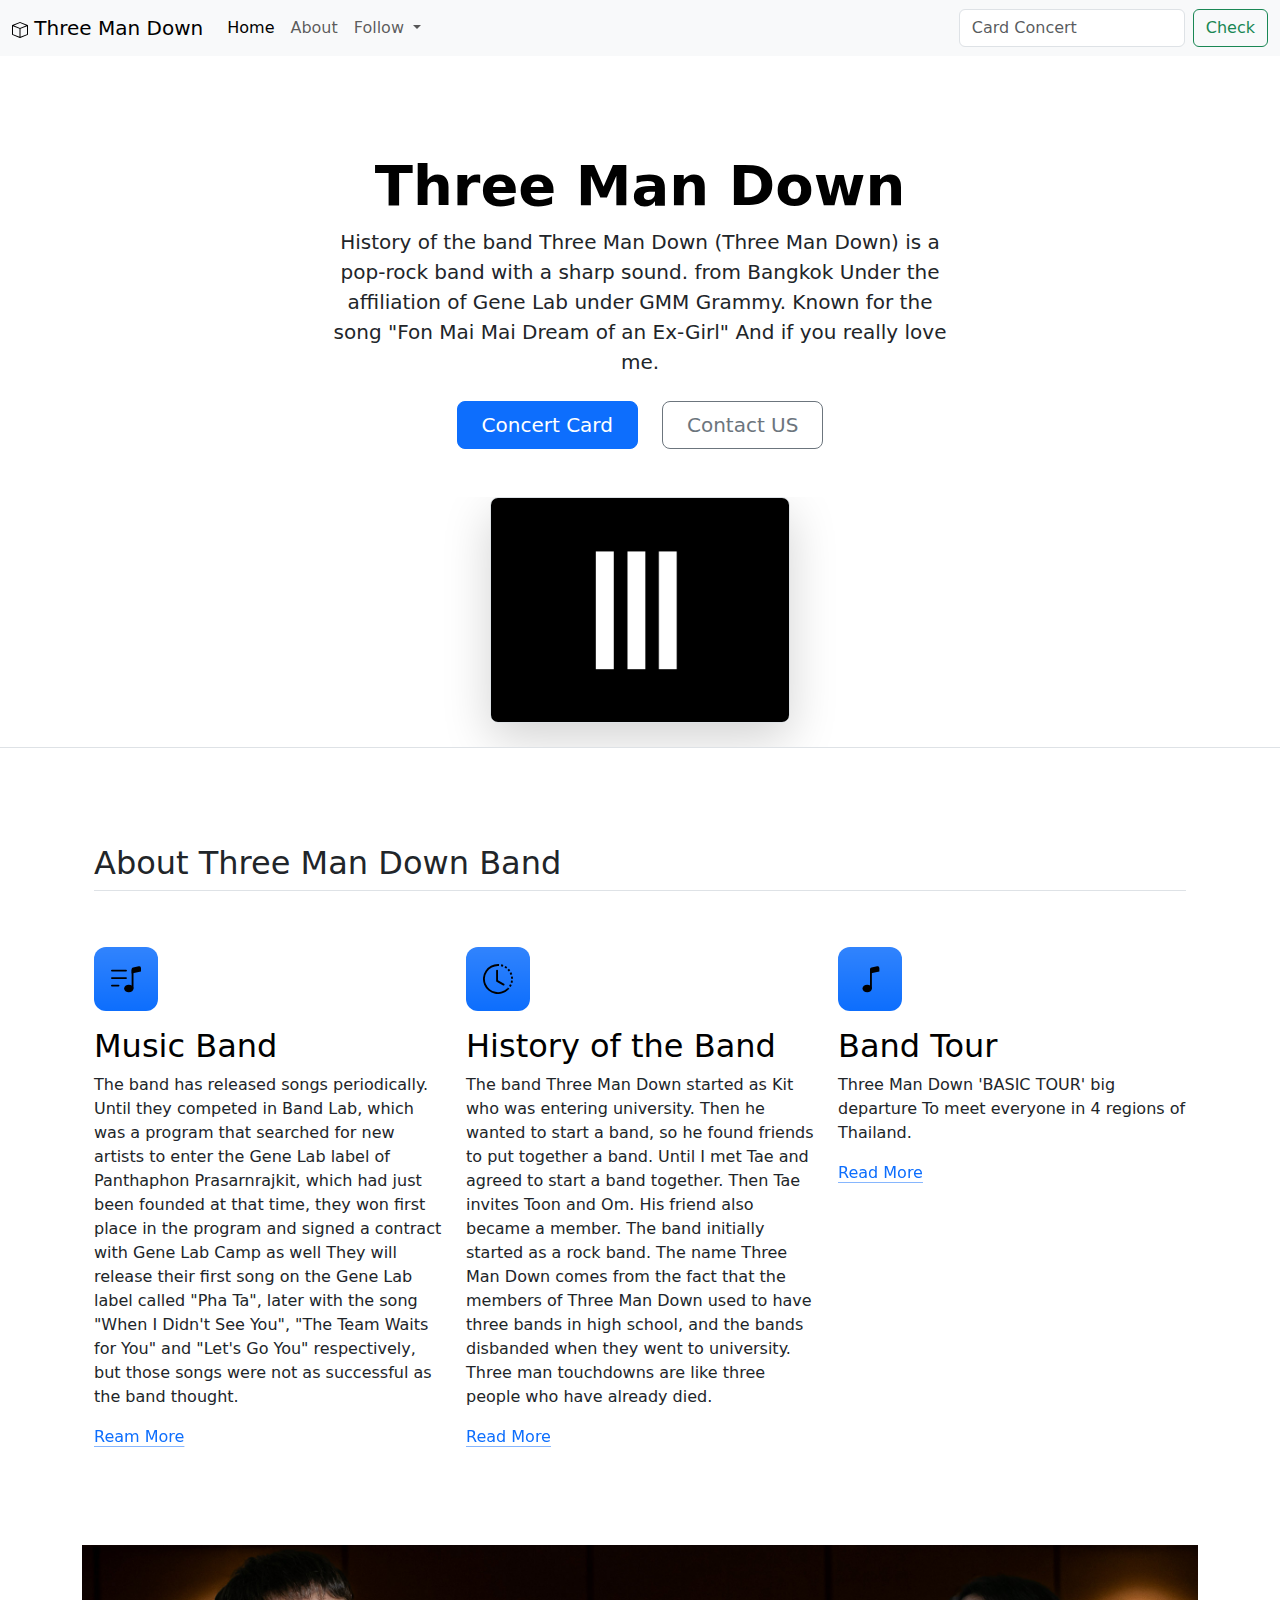
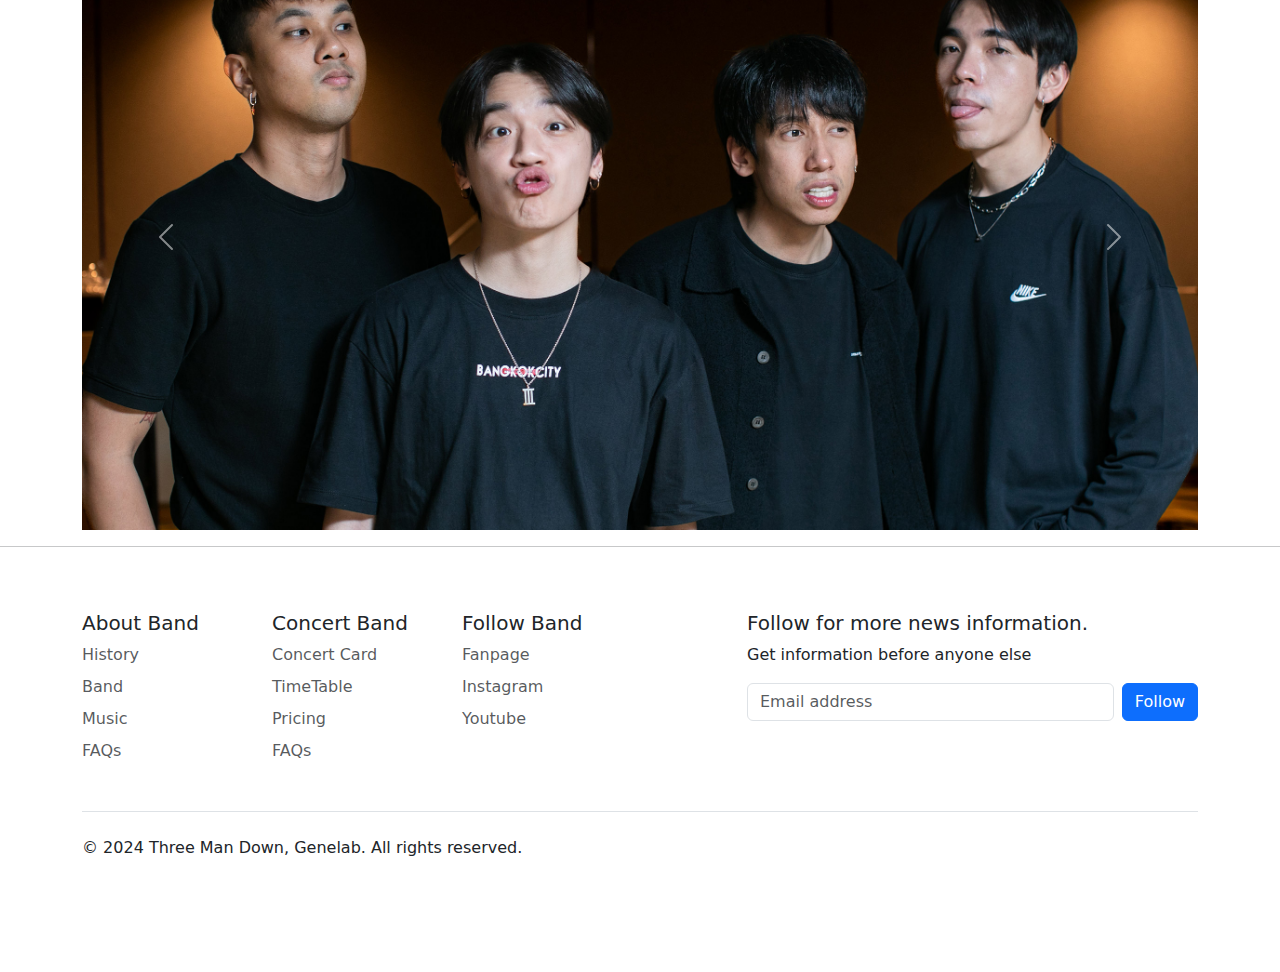
==== index.html @ ef4219ee "Add files via upload" ====
<!DOCTYPE html>
<html lang="en">
    <head>
        <meta charset="UTF-8">
        <meta name="viewport" content="width=device-width, initial-scale=1.0">
        <title>Boostrap</title>
        <link
            href="https://cdn.jsdelivr.net/npm/bootstrap@5.3.3/dist/css/bootstrap.min.css"
            rel="stylesheet"
            integrity="sha384-QWTKZyjpPEjISv5WaRU9OFeRpok6YctnYmDr5pNlyT2bRjXh0JMhjY6hW+ALEwIH"
            crossorigin="anonymous">
            <style>
                .feature-icon {
                width: 4rem;
                height: 4rem;
                border-radius: .75rem;
                }
            </style>
    </head>
    <body>
        <nav class="navbar navbar-expand-lg bg-body-tertiary">
            <div class="container-fluid">
                <a class="navbar-brand" href="#"> <svg
                        xmlns="http://www.w3.org/2000/svg" width="16"
                        height="16" fill="currentColor" class="bi bi-box"
                        viewBox="0 0 16 16">
                        <path
                            d="M8.186 1.113a.5.5 0 0 0-.372 0L1.846 3.5 8 5.961 14.154 3.5zM15 4.239l-6.5 2.6v7.922l6.5-2.6V4.24zM7.5 14.762V6.838L1 4.239v7.923zM7.443.184a1.5 1.5 0 0 1 1.114 0l7.129 2.852A.5.5 0 0 1 16 3.5v8.662a1 1 0 0 1-.629.928l-7.185 2.874a.5.5 0 0 1-.372 0L.63 13.09a1 1 0 0 1-.63-.928V3.5a.5.5 0 0 1 .314-.464z" />
                    </svg> Three Man Down</a>
                <button class="navbar-toggler" type="button"
                    data-bs-toggle="collapse"
                    data-bs-target="#navbarSupportedContent"
                    aria-controls="navbarSupportedContent" aria-expanded="false"
                    aria-label="Toggle navigation">
                    <span class="navbar-toggler-icon"></span>
                </button>
                <div class="collapse navbar-collapse"
                    id="navbarSupportedContent">
                    <ul class="navbar-nav me-auto mb-2 mb-lg-0">
                        <li class="nav-item">
                            <a class="nav-link active" aria-current="page"
                                href="#">Home</a>
                        </li>
                        <li class="nav-item">
                            <a class="nav-link" href="About">About</a>
                        </li>
                        <li class="nav-item dropdown">
                            <a class="nav-link dropdown-toggle" href="#"
                                role="button" data-bs-toggle="dropdown"
                                aria-expanded="false">
                                Follow
                            </a>
                            <ul class="dropdown-menu">
                                <li><a class="dropdown-item"href="https://www.facebook.com/threemandownofficial">Fanpage</a></li>
                                <li><a class="dropdown-item" href="https://www.instagram.com/threemandown/">Instagram</a></li>
                                <li><a class="dropdown-item" href="https://www.youtube.com/@threemandownbandofficial">Youtube</a></li>
                                <li><hr class="dropdown-divider"></li>
                                <li><a class="dropdown-item" href="https://www.youtube.com/@GeneLab">Other</a></li>
                            </ul>
                        </li>
                    </ul>
                    <form class="d-flex" role="search">
                        <input class="form-control me-2" type="search"
                            placeholder="Card Concert" aria-label="Search">
                        <button class="btn btn-outline-success"
                            type="submit">Check</button>
                    </form>
                </div>
            </div>
        </nav>

        <div class="px-4 pt-5 my-5 text-center border-bottom">
            <h1 class="display-4 fw-bold text-body-emphasis">Three Man Down</h1>
            <div class="col-lg-6 mx-auto">
                <p class="lead mb-4">History of the band Three Man Down (Three
                    Man Down) is a pop-rock band with a sharp sound. from
                    Bangkok Under the affiliation of Gene Lab under GMM Grammy.
                    Known for the song "Fon Mai Mai Dream of an Ex-Girl" And if
                    you really love me.</p>
                <div
                    class="d-grid gap-2 d-sm-flex justify-content-sm-center mb-5">
                    <button type="button" class="btn btn-primary btn-lg px-4 me-sm-3" onclick="window.location.href='./time/timetable.html'">
                        Concert Card
                    </button>
                    <button type="button"
                        class="btn btn-outline-secondary btn-lg px-4">Contact
                        US</button>
                </div>
            </div>
            <div class="overflow-hidden" style="max-height: 30vh;">
                <div class="container px-5">
                    <img src="./img/logo.png"
                        class="img-fluid border rounded-3 shadow-lg mb-4"
                        alt="Example image" width="300" height="500"
                        loading="lazy">
                </div>
            </div>
        </div>

        <!-- Feature -->
        <div class="container px-4 py-5" id="featured-3">
            <h2 class="pb-2 border-bottom">About Three Man Down Band</h2>
            <div class="row g-4 py-5 row-cols-1 row-cols-lg-3">
                <div class="feature col">
                    <div
                        class="feature-icon d-inline-flex align-items-center justify-content-center text-bg-primary bg-gradient fs-2 mb-3">
                        <img src="img/music-note-list.svg" alt="" height="30">
                    </div>
                    <h3 class="fs-2 text-body-emphasis">Music Band</h3>
                    <p>The band has released songs periodically. Until they
                        competed in Band Lab, which was a program that searched
                        for new artists to enter the Gene Lab label of
                        Panthaphon Prasarnrajkit, which had just been founded at
                        that time, they won first place in the program and
                        signed a contract with Gene Lab Camp as well They will
                        release their first song on the Gene Lab label called
                        "Pha Ta", later with the song "When I Didn't See You",
                        "The Team Waits for You" and "Let's Go You"
                        respectively, but those songs were not as successful as
                        the band thought.</p>
                    <a href="./music.html" class="icon-link">
                        Ream More
                        <svg class="bi"><use
                                xlink:href="#chevron-right"></use></svg>
                    </a>
                </div>
                <div class="feature col">
                    <div
                        class="feature-icon d-inline-flex align-items-center justify-content-center text-bg-primary bg-gradient fs-2 mb-3">
                        <img src="./img/clock-history.svg" alt="" height="30">
                    </div>
                    <h3 class="fs-2 text-body-emphasis">History of the Band</h3>
                    <p>The band Three Man Down started as Kit who was entering
                        university. Then he wanted to start a band, so he found
                        friends to put together a band. Until I met Tae and
                        agreed to start a band together. Then Tae invites Toon
                        and Om. His friend also became a member. The band
                        initially started as a rock band. The name Three Man
                        Down comes from the fact that the members of Three Man
                        Down used to have three bands in high school, and the
                        bands disbanded when they went to university. Three man
                        touchdowns are like three people who have already
                        died.</p>
                    <a href="#" class="icon-link">
                        Read More
                        <svg class="bi"><use
                                xlink:href="#chevron-right"></use></svg>
                    </a>
                </div>
                <div class="feature col">
                    <div
                        class="feature-icon d-inline-flex align-items-center justify-content-center text-bg-primary bg-gradient fs-2 mb-3">
                        <img src="img/music-note.svg" alt="" height="30">
                    </div>
                    <h3 class="fs-2 text-body-emphasis">Band Tour</h3>
                    <p>Three Man Down 'BASIC TOUR' big departure To meet
                        everyone in 4 regions of Thailand.</p>
                    <a href="./time/timetable.html" class="icon-link">
                        Read More
                        <svg class="bi"><use
                                xlink:href="#chevron-right"></use></svg>
                    </a>
                </div>
            </div>
        </div>

        <!-- Carousel -->
         <div class="container">
        <div id="carouselExample" class="carousel slide">
            <div class="carousel-inner">
              <div class="carousel-item active">
                <img src="./img/1.jpg" class="d-block w-100" alt="photo1">
              </div>
              <div class="carousel-item">
                <img src="./img/5.jpg" height="680" class="d-block w-100" alt="photo2">
              </div>
              <div class="carousel-item">
                <img src="./img/3.jpg" class="d-block w-100" alt="photo3">
              </div>
            </div>
            <button class="carousel-control-prev" type="button" data-bs-target="#carouselExample" data-bs-slide="prev">
              <span class="carousel-control-prev-icon" aria-hidden="true"></span>
              <span class="visually-hidden">Previous</span>
            </button>
            <button class="carousel-control-next" type="button" data-bs-target="#carouselExample" data-bs-slide="next">
              <span class="carousel-control-next-icon" aria-hidden="true"></span>
              <span class="visually-hidden">Next</span>
            </button>
          </div>
        </div>

        <!-- footers -->
         <hr>
        <div class="container">
            <footer class="py-5">
              <div class="row">
                <div class="col-6 col-md-2 mb-3">
                  <h5>About Band</h5>
                  <ul class="nav flex-column">
                    <li class="nav-item mb-2"><a href="#" class="nav-link p-0 text-body-secondary">History</a></li>
                    <li class="nav-item mb-2"><a href="#" class="nav-link p-0 text-body-secondary">Band</a></li>
                    <li class="nav-item mb-2"><a href="#" class="nav-link p-0 text-body-secondary">Music</a></li>
                    <li class="nav-item mb-2"><a href="#" class="nav-link p-0 text-body-secondary">FAQs</a></li>
                  </ul>
                </div>
          
                <div class="col-6 col-md-2 mb-3">
                  <h5>Concert Band</h5>
                  <ul class="nav flex-column">
                    <li class="nav-item mb-2"><a href="#" class="nav-link p-0 text-body-secondary">Concert Card</a></li>
                    <li class="nav-item mb-2"><a href="#" class="nav-link p-0 text-body-secondary">TimeTable</a></li>
                    <li class="nav-item mb-2"><a href="#" class="nav-link p-0 text-body-secondary">Pricing</a></li>
                    <li class="nav-item mb-2"><a href="#" class="nav-link p-0 text-body-secondary">FAQs</a></li>
                  </ul>
                </div>
          
                <div class="col-6 col-md-2 mb-3">
                  <h5>Follow Band</h5>
                  <ul class="nav flex-column">
                    <li class="nav-item mb-2"><a href="https://www.facebook.com/threemandownofficial" class="nav-link p-0 text-body-secondary">Fanpage</a></li>
                    <li class="nav-item mb-2"><a href="https://www.instagram.com/threemandown/" class="nav-link p-0 text-body-secondary">Instagram</a></li>
                    <li class="nav-item mb-2"><a href="https://www.youtube.com/@threemandownbandofficial" class="nav-link p-0 text-body-secondary">Youtube</a></li>
                  </ul>
                </div>
          
                <div class="col-md-5 offset-md-1 mb-3">
                  <form>
                    <h5>Follow for more news information.</h5>
                    <p>Get information before anyone else</p>
                    <div class="d-flex flex-column flex-sm-row w-100 gap-2">
                      <label for="newsletter1" class="visually-hidden">Email address</label>
                      <input id="newsletter1" type="text" class="form-control" placeholder="Email address">
                      <button class="btn btn-primary" type="button">Follow</button>
                    </div>
                  </form>
                </div>
              </div>
          
              <div class="d-flex flex-column flex-sm-row justify-content-between py-4 my-4 border-top">
                <p>© 2024 Three Man Down, Genelab. All rights reserved.</p>
                <ul class="list-unstyled d-flex">
                  <li class="ms-3"><a class="link-body-emphasis" href="#"><svg class="bi" width="24" height="24"><use xlink:href="#twitter"></use></svg></a></li>
                  <li class="ms-3"><a class="link-body-emphasis" href="#"><svg class="bi" width="24" height="24"><use xlink:href="#instagram"></use></svg></a></li>
                  <li class="ms-3"><a class="link-body-emphasis" href="#"><svg class="bi" width="24" height="24"><use xlink:href="#facebook"></use></svg></a></li>
                </ul>
              </div>
            </footer>
          </div>


        <script
            src="https://cdn.jsdelivr.net/npm/bootstrap@5.3.3/dist/js/bootstrap.bundle.min.js"
            integrity="sha384-YvpcrYf0tY3lHB60NNkmXc5s9fDVZLESaAA55NDzOxhy9GkcIdslK1eN7N6jIeHz"
            crossorigin="anonymous"></script>

    </body>
</html>
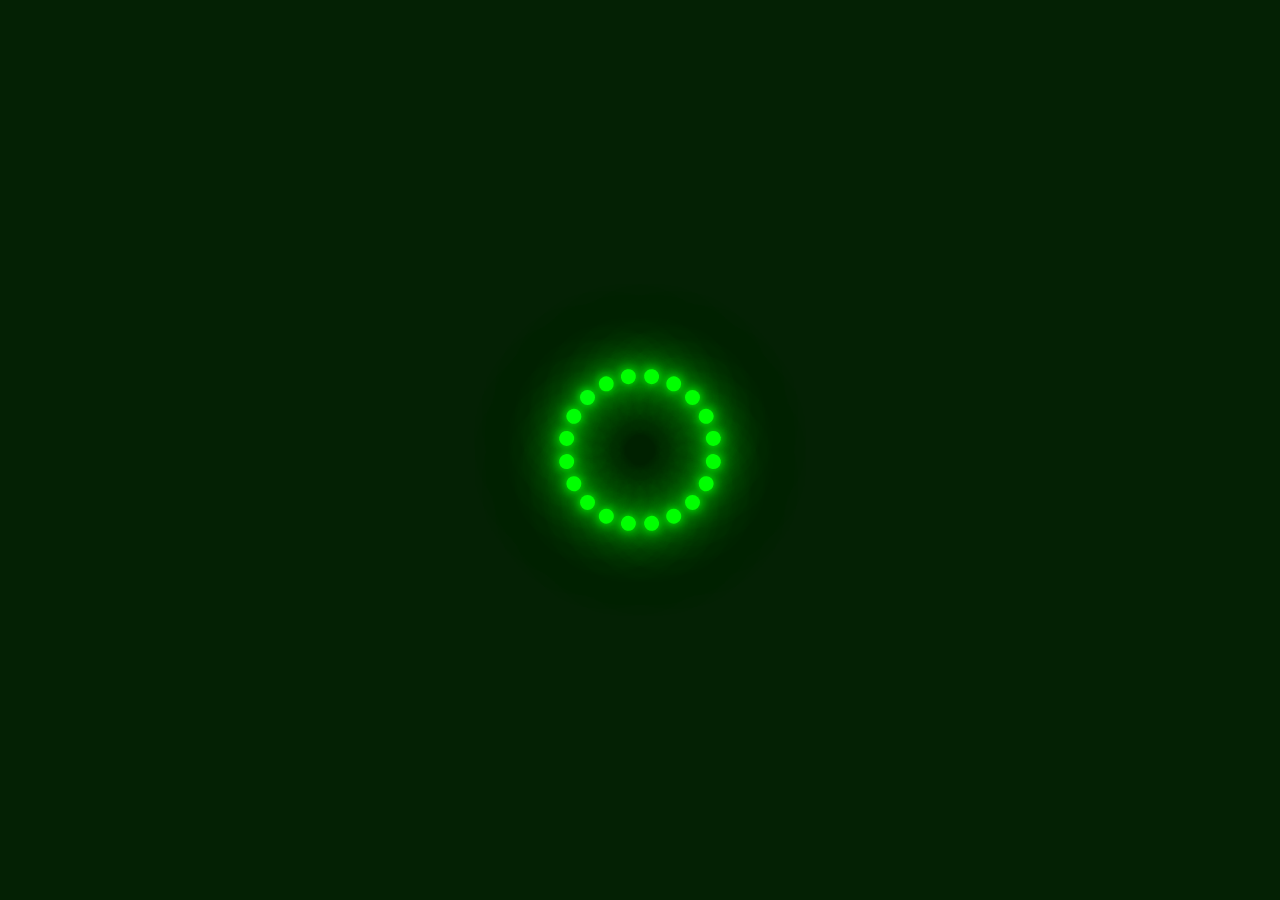
==== commit cce421d0: "tmd" ====
--- a/index.html
+++ b/index.html
@@ -1,257 +1,43 @@
-<!DOCTYPE html>
-<html lang="en">
-    <head>
-        <meta charset="UTF-8">
-        <meta name="viewport" content="width=device-width, initial-scale=1.0">
-        <title>Boostrap</title>
-        <link
-            href="https://cdn.jsdelivr.net/npm/bootstrap@5.3.3/dist/css/bootstrap.min.css"
-            rel="stylesheet"
-            integrity="sha384-QWTKZyjpPEjISv5WaRU9OFeRpok6YctnYmDr5pNlyT2bRjXh0JMhjY6hW+ALEwIH"
-            crossorigin="anonymous">
-            <style>
-                .feature-icon {
-                width: 4rem;
-                height: 4rem;
-                border-radius: .75rem;
-                }
-            </style>
-    </head>
-    <body>
-        <nav class="navbar navbar-expand-lg bg-body-tertiary">
-            <div class="container-fluid">
-                <a class="navbar-brand" href="#"> <svg
-                        xmlns="http://www.w3.org/2000/svg" width="16"
-                        height="16" fill="currentColor" class="bi bi-box"
-                        viewBox="0 0 16 16">
-                        <path
-                            d="M8.186 1.113a.5.5 0 0 0-.372 0L1.846 3.5 8 5.961 14.154 3.5zM15 4.239l-6.5 2.6v7.922l6.5-2.6V4.24zM7.5 14.762V6.838L1 4.239v7.923zM7.443.184a1.5 1.5 0 0 1 1.114 0l7.129 2.852A.5.5 0 0 1 16 3.5v8.662a1 1 0 0 1-.629.928l-7.185 2.874a.5.5 0 0 1-.372 0L.63 13.09a1 1 0 0 1-.63-.928V3.5a.5.5 0 0 1 .314-.464z" />
-                    </svg> Three Man Down</a>
-                <button class="navbar-toggler" type="button"
-                    data-bs-toggle="collapse"
-                    data-bs-target="#navbarSupportedContent"
-                    aria-controls="navbarSupportedContent" aria-expanded="false"
-                    aria-label="Toggle navigation">
-                    <span class="navbar-toggler-icon"></span>
-                </button>
-                <div class="collapse navbar-collapse"
-                    id="navbarSupportedContent">
-                    <ul class="navbar-nav me-auto mb-2 mb-lg-0">
-                        <li class="nav-item">
-                            <a class="nav-link active" aria-current="page"
-                                href="#">Home</a>
-                        </li>
-                        <li class="nav-item">
-                            <a class="nav-link" href="About">About</a>
-                        </li>
-                        <li class="nav-item dropdown">
-                            <a class="nav-link dropdown-toggle" href="#"
-                                role="button" data-bs-toggle="dropdown"
-                                aria-expanded="false">
-                                Follow
-                            </a>
-                            <ul class="dropdown-menu">
-                                <li><a class="dropdown-item"href="https://www.facebook.com/threemandownofficial">Fanpage</a></li>
-                                <li><a class="dropdown-item" href="https://www.instagram.com/threemandown/">Instagram</a></li>
-                                <li><a class="dropdown-item" href="https://www.youtube.com/@threemandownbandofficial">Youtube</a></li>
-                                <li><hr class="dropdown-divider"></li>
-                                <li><a class="dropdown-item" href="https://www.youtube.com/@GeneLab">Other</a></li>
-                            </ul>
-                        </li>
-                    </ul>
-                    <form class="d-flex" role="search">
-                        <input class="form-control me-2" type="search"
-                            placeholder="Card Concert" aria-label="Search">
-                        <button class="btn btn-outline-success"
-                            type="submit">Check</button>
-                    </form>
-                </div>
-            </div>
-        </nav>
-
-        <div class="px-4 pt-5 my-5 text-center border-bottom">
-            <h1 class="display-4 fw-bold text-body-emphasis">Three Man Down</h1>
-            <div class="col-lg-6 mx-auto">
-                <p class="lead mb-4">History of the band Three Man Down (Three
-                    Man Down) is a pop-rock band with a sharp sound. from
-                    Bangkok Under the affiliation of Gene Lab under GMM Grammy.
-                    Known for the song "Fon Mai Mai Dream of an Ex-Girl" And if
-                    you really love me.</p>
-                <div
-                    class="d-grid gap-2 d-sm-flex justify-content-sm-center mb-5">
-                    <button type="button" class="btn btn-primary btn-lg px-4 me-sm-3" onclick="window.location.href='./time/timetable.html'">
-                        Concert Card
-                    </button>
-                    <button type="button"
-                        class="btn btn-outline-secondary btn-lg px-4">Contact
-                        US</button>
-                </div>
-            </div>
-            <div class="overflow-hidden" style="max-height: 30vh;">
-                <div class="container px-5">
-                    <img src="./img/logo.png"
-                        class="img-fluid border rounded-3 shadow-lg mb-4"
-                        alt="Example image" width="300" height="500"
-                        loading="lazy">
-                </div>
-            </div>
-        </div>
-
-        <!-- Feature -->
-        <div class="container px-4 py-5" id="featured-3">
-            <h2 class="pb-2 border-bottom">About Three Man Down Band</h2>
-            <div class="row g-4 py-5 row-cols-1 row-cols-lg-3">
-                <div class="feature col">
-                    <div
-                        class="feature-icon d-inline-flex align-items-center justify-content-center text-bg-primary bg-gradient fs-2 mb-3">
-                        <img src="img/music-note-list.svg" alt="" height="30">
-                    </div>
-                    <h3 class="fs-2 text-body-emphasis">Music Band</h3>
-                    <p>The band has released songs periodically. Until they
-                        competed in Band Lab, which was a program that searched
-                        for new artists to enter the Gene Lab label of
-                        Panthaphon Prasarnrajkit, which had just been founded at
-                        that time, they won first place in the program and
-                        signed a contract with Gene Lab Camp as well They will
-                        release their first song on the Gene Lab label called
-                        "Pha Ta", later with the song "When I Didn't See You",
-                        "The Team Waits for You" and "Let's Go You"
-                        respectively, but those songs were not as successful as
-                        the band thought.</p>
-                    <a href="./music.html" class="icon-link">
-                        Ream More
-                        <svg class="bi"><use
-                                xlink:href="#chevron-right"></use></svg>
-                    </a>
-                </div>
-                <div class="feature col">
-                    <div
-                        class="feature-icon d-inline-flex align-items-center justify-content-center text-bg-primary bg-gradient fs-2 mb-3">
-                        <img src="./img/clock-history.svg" alt="" height="30">
-                    </div>
-                    <h3 class="fs-2 text-body-emphasis">History of the Band</h3>
-                    <p>The band Three Man Down started as Kit who was entering
-                        university. Then he wanted to start a band, so he found
-                        friends to put together a band. Until I met Tae and
-                        agreed to start a band together. Then Tae invites Toon
-                        and Om. His friend also became a member. The band
-                        initially started as a rock band. The name Three Man
-                        Down comes from the fact that the members of Three Man
-                        Down used to have three bands in high school, and the
-                        bands disbanded when they went to university. Three man
-                        touchdowns are like three people who have already
-                        died.</p>
-                    <a href="#" class="icon-link">
-                        Read More
-                        <svg class="bi"><use
-                                xlink:href="#chevron-right"></use></svg>
-                    </a>
-                </div>
-                <div class="feature col">
-                    <div
-                        class="feature-icon d-inline-flex align-items-center justify-content-center text-bg-primary bg-gradient fs-2 mb-3">
-                        <img src="img/music-note.svg" alt="" height="30">
-                    </div>
-                    <h3 class="fs-2 text-body-emphasis">Band Tour</h3>
-                    <p>Three Man Down 'BASIC TOUR' big departure To meet
-                        everyone in 4 regions of Thailand.</p>
-                    <a href="./time/timetable.html" class="icon-link">
-                        Read More
-                        <svg class="bi"><use
-                                xlink:href="#chevron-right"></use></svg>
-                    </a>
-                </div>
-            </div>
-        </div>
-
-        <!-- Carousel -->
-         <div class="container">
-        <div id="carouselExample" class="carousel slide">
-            <div class="carousel-inner">
-              <div class="carousel-item active">
-                <img src="./img/1.jpg" class="d-block w-100" alt="photo1">
-              </div>
-              <div class="carousel-item">
-                <img src="./img/5.jpg" height="680" class="d-block w-100" alt="photo2">
-              </div>
-              <div class="carousel-item">
-                <img src="./img/3.jpg" class="d-block w-100" alt="photo3">
-              </div>
-            </div>
-            <button class="carousel-control-prev" type="button" data-bs-target="#carouselExample" data-bs-slide="prev">
-              <span class="carousel-control-prev-icon" aria-hidden="true"></span>
-              <span class="visually-hidden">Previous</span>
-            </button>
-            <button class="carousel-control-next" type="button" data-bs-target="#carouselExample" data-bs-slide="next">
-              <span class="carousel-control-next-icon" aria-hidden="true"></span>
-              <span class="visually-hidden">Next</span>
-            </button>
-          </div>
-        </div>
-
-        <!-- footers -->
-         <hr>
-        <div class="container">
-            <footer class="py-5">
-              <div class="row">
-                <div class="col-6 col-md-2 mb-3">
-                  <h5>About Band</h5>
-                  <ul class="nav flex-column">
-                    <li class="nav-item mb-2"><a href="#" class="nav-link p-0 text-body-secondary">History</a></li>
-                    <li class="nav-item mb-2"><a href="#" class="nav-link p-0 text-body-secondary">Band</a></li>
-                    <li class="nav-item mb-2"><a href="#" class="nav-link p-0 text-body-secondary">Music</a></li>
-                    <li class="nav-item mb-2"><a href="#" class="nav-link p-0 text-body-secondary">FAQs</a></li>
-                  </ul>
-                </div>
-          
-                <div class="col-6 col-md-2 mb-3">
-                  <h5>Concert Band</h5>
-                  <ul class="nav flex-column">
-                    <li class="nav-item mb-2"><a href="#" class="nav-link p-0 text-body-secondary">Concert Card</a></li>
-                    <li class="nav-item mb-2"><a href="#" class="nav-link p-0 text-body-secondary">TimeTable</a></li>
-                    <li class="nav-item mb-2"><a href="#" class="nav-link p-0 text-body-secondary">Pricing</a></li>
-                    <li class="nav-item mb-2"><a href="#" class="nav-link p-0 text-body-secondary">FAQs</a></li>
-                  </ul>
-                </div>
-          
-                <div class="col-6 col-md-2 mb-3">
-                  <h5>Follow Band</h5>
-                  <ul class="nav flex-column">
-                    <li class="nav-item mb-2"><a href="https://www.facebook.com/threemandownofficial" class="nav-link p-0 text-body-secondary">Fanpage</a></li>
-                    <li class="nav-item mb-2"><a href="https://www.instagram.com/threemandown/" class="nav-link p-0 text-body-secondary">Instagram</a></li>
-                    <li class="nav-item mb-2"><a href="https://www.youtube.com/@threemandownbandofficial" class="nav-link p-0 text-body-secondary">Youtube</a></li>
-                  </ul>
-                </div>
-          
-                <div class="col-md-5 offset-md-1 mb-3">
-                  <form>
-                    <h5>Follow for more news information.</h5>
-                    <p>Get information before anyone else</p>
-                    <div class="d-flex flex-column flex-sm-row w-100 gap-2">
-                      <label for="newsletter1" class="visually-hidden">Email address</label>
-                      <input id="newsletter1" type="text" class="form-control" placeholder="Email address">
-                      <button class="btn btn-primary" type="button">Follow</button>
-                    </div>
-                  </form>
-                </div>
-              </div>
-          
-              <div class="d-flex flex-column flex-sm-row justify-content-between py-4 my-4 border-top">
-                <p>© 2024 Three Man Down, Genelab. All rights reserved.</p>
-                <ul class="list-unstyled d-flex">
-                  <li class="ms-3"><a class="link-body-emphasis" href="#"><svg class="bi" width="24" height="24"><use xlink:href="#twitter"></use></svg></a></li>
-                  <li class="ms-3"><a class="link-body-emphasis" href="#"><svg class="bi" width="24" height="24"><use xlink:href="#instagram"></use></svg></a></li>
-                  <li class="ms-3"><a class="link-body-emphasis" href="#"><svg class="bi" width="24" height="24"><use xlink:href="#facebook"></use></svg></a></li>
-                </ul>
-              </div>
-            </footer>
-          </div>
-
-
-        <script
-            src="https://cdn.jsdelivr.net/npm/bootstrap@5.3.3/dist/js/bootstrap.bundle.min.js"
-            integrity="sha384-YvpcrYf0tY3lHB60NNkmXc5s9fDVZLESaAA55NDzOxhy9GkcIdslK1eN7N6jIeHz"
-            crossorigin="anonymous"></script>
-
-    </body>
+<!DOCTYPE html>
+<html lang="en">
+<head>
+    <meta charset="UTF-8">
+    <meta name="viewport" content="width=device-width, initial-scale=1.0">
+    <title>Loading</title>
+    <link rel="stylesheet" href="style.css">
+</head>
+<body>
+    <section>
+        <div class="loader">
+            <span style="--i:1;"></span>
+            <span style="--i:2;"></span>
+            <span style="--i:3;"></span>
+            <span style="--i:4;"></span>
+            <span style="--i:5;"></span>
+            <span style="--i:6;"></span>
+            <span style="--i:7;"></span>
+            <span style="--i:8;"></span>
+            <span style="--i:9;"></span>
+            <span style="--i:10;"></span>
+            <span style="--i:11;"></span>
+            <span style="--i:12;"></span>
+            <span style="--i:13;"></span>
+            <span style="--i:14;"></span>
+            <span style="--i:15;"></span>
+            <span style="--i:16;"></span>
+            <span style="--i:17;"></span>
+            <span style="--i:18;"></span>
+            <span style="--i:19;"></span>
+            <span style="--i:20;"></span>
+        </div>
+    </section>
+
+    <script>
+        window.addEventListener('load', function() {
+            setTimeout(function() {
+                window.location.href = './Home page/index.html'; // เปลี่ยนไปที่หน้า index.html
+            }, 7000); // 5000 milliseconds = 5 seconds
+        });
+    </script>
+</body>
 </html>--- a/style.css
+++ b/style.css
@@ -0,0 +1,65 @@
+* {
+    margin: 0;
+    padding: 0;
+    box-sizing: border-box;
+}
+
+section {
+    display: flex;
+    justify-content: center;
+    align-items: center;
+    min-height: 100vh;
+    background: #042104;
+    animation: animateBg 10s linear infinite;
+}
+
+@keyframes animateBg {
+    0% {
+        filter: hue-rotate(0deg);
+    }
+    100% {
+        filter: hue-rotate(360deg);
+    }
+}
+
+section .loader {
+    position: relative;
+    width: 120px;
+    height: 120px;
+}
+
+section .loader span {
+    position: absolute;
+    top: 0;
+    left: 0;
+    width: 100%;
+    height: 100%;
+    transform: rotate(calc(18deg * var(--i)));
+}
+
+section .loader span::before {
+    content: '';
+    position: absolute;
+    top: 0;
+    left: 0;
+    width: 15px;
+    height: 15px;
+    border-radius: 50%;
+    background: #00ff0a;
+    box-shadow: 0 0 10px #00ff0a,
+    0 0 20px #00ff0a,
+    0 0 40px #00ff0a,
+    0 0 60px #00ff0a,
+    0 0 80px #00ff0a,
+    0 0 100px #00ff0a;
+    animation: animate 2s linear infinite;
+    animation-delay: calc(0.1s * var(--i));
+}
+@keyframes animate {
+    0% {
+        transform: scale(1);
+    }
+    80%,100% {
+        transform: scale(0);
+    }
+}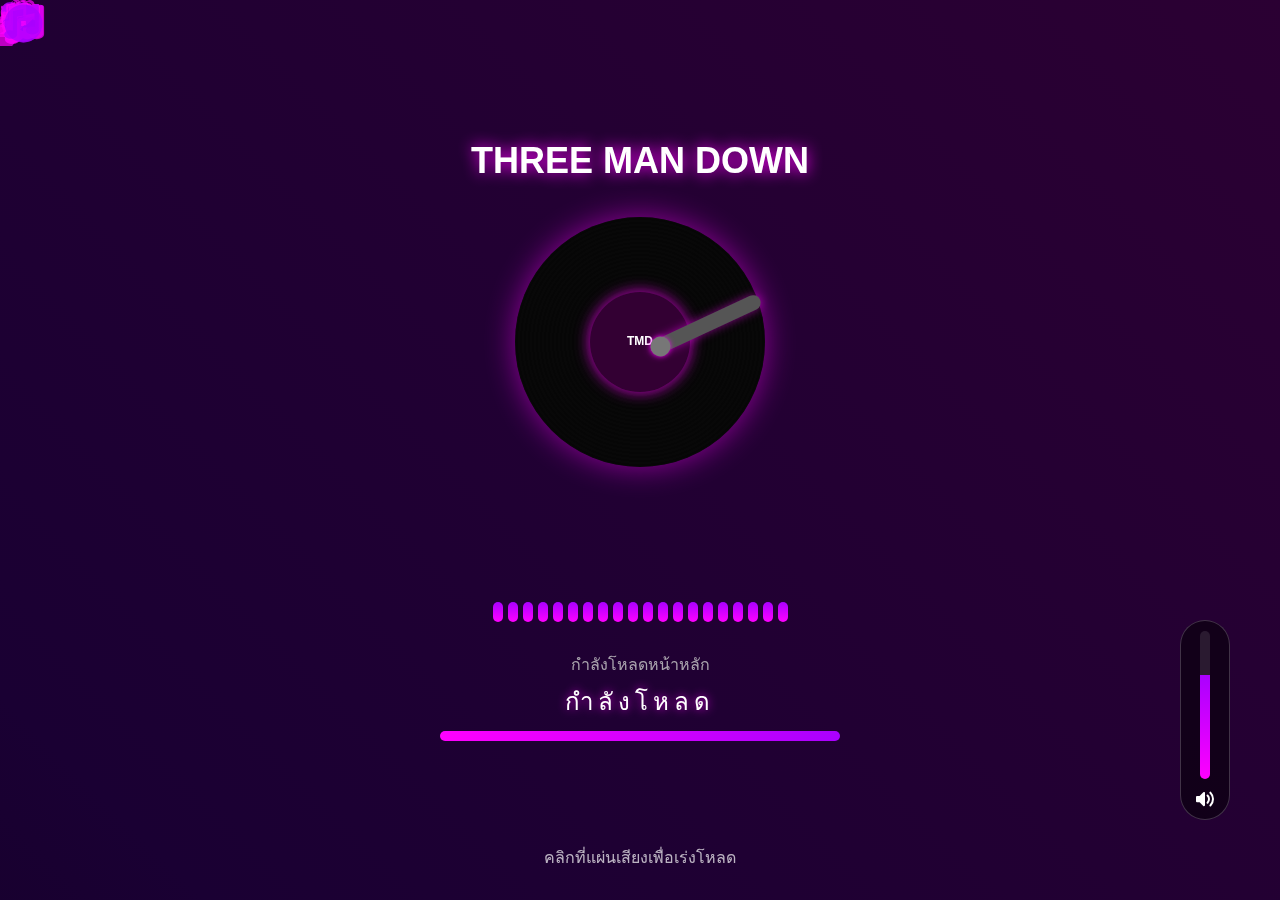
==== commit 4bdbb5a0: "commit" ====
--- a/index.html
+++ b/index.html
@@ -3,41 +3,293 @@
 <head>
     <meta charset="UTF-8">
     <meta name="viewport" content="width=device-width, initial-scale=1.0">
-    <title>Loading</title>
+    <title>Three Man Down - Loading</title>
     <link rel="stylesheet" href="style.css">
 </head>
 <body>
-    <section>
-        <div class="loader">
-            <span style="--i:1;"></span>
-            <span style="--i:2;"></span>
-            <span style="--i:3;"></span>
-            <span style="--i:4;"></span>
-            <span style="--i:5;"></span>
-            <span style="--i:6;"></span>
-            <span style="--i:7;"></span>
-            <span style="--i:8;"></span>
-            <span style="--i:9;"></span>
-            <span style="--i:10;"></span>
-            <span style="--i:11;"></span>
-            <span style="--i:12;"></span>
-            <span style="--i:13;"></span>
-            <span style="--i:14;"></span>
-            <span style="--i:15;"></span>
-            <span style="--i:16;"></span>
-            <span style="--i:17;"></span>
-            <span style="--i:18;"></span>
-            <span style="--i:19;"></span>
-            <span style="--i:20;"></span>
-        </div>
-    </section>
+    <div class="loading-container">
+        <div class="band-title">Three Man Down</div>
+        
+        <div class="record-player">
+            <div class="record"></div>
+            <div class="band-logo"></div>
+            <div class="record-arm"></div>
+        </div>
+        
+        <div class="equalizer">
+            <!-- Equalizer bars will be added by JavaScript -->
+        </div>
+        
+        <div class="song-info">กำลังโหลดหน้าหลัก</div>
+        <div class="loading-text">กำลังโหลด</div>
+        
+        <div class="progress-container">
+            <div class="progress-bar"></div>
+        </div>
+        
+        <div class="interact-text">คลิกที่แผ่นเสียงเพื่อเร่งโหลด</div>
+        
+        <div class="particles"></div>
+        
+        <div class="sound-waves">
+            <div class="wave" style="animation-delay: 0s;"></div>
+            <div class="wave" style="animation-delay: 1s;"></div>
+            <div class="wave" style="animation-delay: 2s;"></div>
+            <div class="wave" style="animation-delay: 3s;"></div>
+        </div>
+        
+        <div class="interactive-elements">
+            <div class="volume-control">
+                <div class="volume-slider">
+                    <div class="volume-level"></div>
+                </div>
+                <div class="volume-icon"></div>
+            </div>
+        </div>
+    </div>
 
     <script>
+        // Create equalizer bars
+        const equalizer = document.querySelector('.equalizer');
+        const barCount = 20;
+        
+        for (let i = 0; i < barCount; i++) {
+            const bar = document.createElement('div');
+            bar.classList.add('bar');
+            
+            // Random heights for equalizer effect
+            const minHeight = 10 + Math.random() * 30;
+            const maxHeight = 50 + Math.random() * 50;
+            bar.style.setProperty('--min-height', `${minHeight}px`);
+            bar.style.setProperty('--max-height', `${maxHeight}px`);
+            
+            // Random animation duration
+            const duration = 0.5 + Math.random() * 1;
+            bar.style.animationDuration = `${duration}s`;
+            
+            // Random animation delay
+            const delay = Math.random() * 1;
+            bar.style.animationDelay = `${delay}s`;
+            
+            equalizer.appendChild(bar);
+        }
+        
+        // Create musical note particles
+        const particlesContainer = document.querySelector('.particles');
+        const particleCount = 30;
+        const particleTypes = ['note-1', 'note-2', 'guitar', 'drum'];
+        
+        for (let i = 0; i < particleCount; i++) {
+            const particle = document.createElement('div');
+            particle.classList.add('particle');
+            
+            // Add random particle type
+            const particleType = particleTypes[Math.floor(Math.random() * particleTypes.length)];
+            particle.classList.add(particleType);
+            
+            // Random size
+            const size = 20 + Math.random() * 30;
+            particle.style.width = `${size}px`;
+            particle.style.height = `${size}px`;
+            
+            // Random starting position (off screen)
+            const side = Math.floor(Math.random() * 4); // 0: top, 1: right, 2: bottom, 3: left
+            let x, y, dx, dy;
+            
+            switch (side) {
+                case 0: // top
+                    x = Math.random() * window.innerWidth;
+                    y = -size;
+                    dx = (Math.random() - 0.5) * 200;
+                    dy = 100 + Math.random() * 200;
+                    break;
+                case 1: // right
+                    x = window.innerWidth + size;
+                    y = Math.random() * window.innerHeight;
+                    dx = -(100 + Math.random() * 200);
+                    dy = (Math.random() - 0.5) * 200;
+                    break;
+                case 2: // bottom
+                    x = Math.random() * window.innerWidth;
+                    y = window.innerHeight + size;
+                    dx = (Math.random() - 0.5) * 200;
+                    dy = -(100 + Math.random() * 200);
+                    break;
+                case 3: // left
+                    x = -size;
+                    y = Math.random() * window.innerHeight;
+                    dx = 100 + Math.random() * 200;
+                    dy = (Math.random() - 0.5) * 200;
+                    break;
+            }
+            
+            particle.style.setProperty('--x', `${x}px`);
+            particle.style.setProperty('--y', `${y}px`);
+            particle.style.setProperty('--dx', `${dx}px`);
+            particle.style.setProperty('--dy', `${dy}px`);
+            
+            // Random animation duration and delay
+            const duration = 5 + Math.random() * 10;
+            particle.style.animationDuration = `${duration}s`;
+            
+            const delay = Math.random() * 10;
+            particle.style.animationDelay = `${delay}s`;
+            
+            particlesContainer.appendChild(particle);
+        }
+        
+        // Interactive record player
+        const record = document.querySelector('.record');
+        let clickCount = 0;
+        const loadingMessages = [
+            "กำลังโหลดหน้าหลัก",
+            "กำลังโหลดประวัติวง",
+            "กำลังโหลดคอนเสิร์ต",
+            "กำลังเตรียมข้อมูล",
+            "Three Man Down"
+        ];
+        let currentMessage = 0;
+        
+        record.addEventListener('click', () => {
+            clickCount++;
+            
+            // Speed up record rotation
+            record.style.animationDuration = `${5 - (clickCount * 0.5)}s`;
+            
+            // Update song info
+            currentMessage = (currentMessage + 1) % loadingMessages.length;
+            document.querySelector('.song-info').textContent = loadingMessages[currentMessage];
+            
+            // Create explosion effect
+            const explosion = document.createElement('div');
+            explosion.style.position = 'absolute';
+            explosion.style.width = '300px';
+            explosion.style.height = '300px';
+            explosion.style.top = '0';
+            explosion.style.left = '0';
+            explosion.style.borderRadius = '50%';
+            explosion.style.background = 'radial-gradient(circle, rgba(255,0,255,0.5) 0%, rgba(255,0,255,0) 70%)';
+            explosion.style.animation = 'explode 0.5s ease-out forwards';
+            
+            document.querySelector('.record-player').appendChild(explosion);
+            
+            setTimeout(() => {
+                explosion.remove();
+            }, 500);
+            
+            if (clickCount >= 5) {
+                // Redirect faster if clicked enough times
+                setTimeout(() => {
+                    window.location.href = './Home page/index.html';
+                }, 1000);
+            }
+        });
+        
+        // Creating explosion animation
+        const style = document.createElement('style');
+        style.textContent = `
+            @keyframes explode {
+                0% { transform: scale(0); opacity: 0.5; }
+                100% { transform: scale(2); opacity: 0; }
+            }
+        `;
+        document.head.appendChild(style);
+        
+        // Update loading messages
+        const songInfo = document.querySelector('.song-info');
+        setInterval(() => {
+            currentMessage = (currentMessage + 1) % loadingMessages.length;
+            songInfo.textContent = loadingMessages[currentMessage];
+        }, 2000);
+        
+        // Update loading text
+        const loadingText = document.querySelector('.loading-text');
+        const loadingPhrases = ['กำลังโหลด', 'Three Man Down', 'กำลังเตรียมข้อมูล', 'เกือบเสร็จแล้ว'];
+        let phraseIndex = 0;
+        
+        setInterval(() => {
+            phraseIndex = (phraseIndex + 1) % loadingPhrases.length;
+            loadingText.textContent = loadingPhrases[phraseIndex];
+        }, 1500);
+        
+        // Progress bar animation
+        setTimeout(() => {
+            document.querySelector('.progress-bar').style.width = '100%';
+        }, 100);
+        
+        // Redirect after loading
         window.addEventListener('load', function() {
             setTimeout(function() {
-                window.location.href = './Home page/index.html'; // เปลี่ยนไปที่หน้า index.html
-            }, 7000); // 5000 milliseconds = 5 seconds
-        });
+                window.location.href = './Home page/index.html';
+            }, 7000);
+        });
+
+        // Volume control
+        const volumeSlider = document.querySelector('.volume-slider');
+        const volumeLevel = document.querySelector('.volume-level');
+        const volumeIcon = document.querySelector('.volume-icon');
+
+        let isDragging = false;
+        let volume = 0.5;
+
+        volumeSlider.addEventListener('mousedown', () => {
+            isDragging = true;
+        });
+
+        window.addEventListener('mousemove', (e) => {
+            if (isDragging) {
+                const rect = volumeSlider.getBoundingClientRect();
+                let newVolume = 1 - (e.clientY - rect.top) / rect.height;
+                newVolume = Math.max(0, Math.min(1, newVolume));
+                volumeLevel.style.height = `${newVolume * 100}%`;
+                volume = newVolume;
+            }
+        });
+
+        window.addEventListener('mouseup', () => {
+            isDragging = false;
+        });
+
+        volumeIcon.addEventListener('click', () => {
+            if (volume > 0) {
+                volume = 0;
+                volumeLevel.style.height = '0';
+            } else {
+                volume = 0.5;
+                volumeLevel.style.height = '50%';
+            }
+        });
+
+        // Play sound waves
+        const soundWaves = document.querySelector('.sound-waves');
+        const waveCount = 4;
+
+        for (let i = 0; i < waveCount; i++) {
+            const wave = document.createElement('div');
+            wave.classList.add('wave');
+            wave.style.animationDelay = `${i * 0.5}s`;
+            soundWaves.appendChild(wave);
+        }
+
+        // Play sound waves on click
+        record.addEventListener('click', () => {
+            soundWaves.style.animation = 'none';
+            void soundWaves.offsetWidth; // Trigger reflow
+            soundWaves.style.animation = null;
+        });
+
+        // Play sound waves on volume change
+
+        let lastVolume = volume;
+        setInterval(() => {
+            if (volume !== lastVolume) {
+                soundWaves.style.animation = 'none';
+                void soundWaves.offsetWidth; // Trigger reflow
+                soundWaves.style.animation = null;
+                lastVolume = volume;
+            }
+        }, 100);
+
     </script>
 </body>
-</html>+</html>
--- a/style.css
+++ b/style.css
@@ -2,64 +2,369 @@
     margin: 0;
     padding: 0;
     box-sizing: border-box;
-}
-
-section {
+    font-family: 'Montserrat', sans-serif;
+}
+
+@keyframes backgroundPulse {
+    0% { background-position: 0% 50%; }
+    50% { background-position: 100% 50%; }
+    100% { background-position: 0% 50%; }
+}
+
+body {
+    overflow: hidden;
+    background: linear-gradient(45deg, #000000, #1a0033, #330033, #000000);
+    background-size: 400% 400%;
+    animation: backgroundPulse 15s ease infinite;
+    height: 100vh;
     display: flex;
     justify-content: center;
     align-items: center;
-    min-height: 100vh;
-    background: #042104;
-    animation: animateBg 10s linear infinite;
-}
-
-@keyframes animateBg {
-    0% {
-        filter: hue-rotate(0deg);
-    }
-    100% {
-        filter: hue-rotate(360deg);
-    }
-}
-
-section .loader {
+}
+
+.loading-container {
     position: relative;
-    width: 120px;
-    height: 120px;
-}
-
-section .loader span {
+    width: 100vw;
+    height: 100vh;
+    display: flex;
+    justify-content: center;
+    align-items: center;
+    flex-direction: column;
+}
+
+.record-player {
+    position: relative;
+    width: 300px;
+    height: 300px;
+    margin-bottom: 30px;
+}
+
+.record {
+    position: absolute;
+    width: 250px;
+    height: 250px;
+    border-radius: 50%;
+    background: #000;
+    top: 25px;
+    left: 25px;
+    animation: rotateRecord 5s linear infinite;
+    box-shadow: 0 0 30px rgba(255, 0, 255, 0.5);
+    overflow: hidden;
+    cursor: pointer;
+}
+
+.record::after {
+    content: '';
+    position: absolute;
+    width: 100px;
+    height: 100px;
+    background: #330033;
+    border-radius: 50%;
+    top: 50%;
+    left: 50%;
+    transform: translate(-50%, -50%);
+    box-shadow: 0 0 15px rgba(255, 0, 255, 0.8);
+}
+
+.record::before {
+    content: '';
     position: absolute;
     top: 0;
     left: 0;
-    width: 100%;
-    height: 100%;
-    transform: rotate(calc(18deg * var(--i)));
-}
-
-section .loader span::before {
+    right: 0;
+    bottom: 0;
+    background: repeating-radial-gradient(
+        circle at center,
+        rgba(40, 40, 40, 0.2) 0px,
+        rgba(40, 40, 40, 0.2) 2px,
+        rgba(20, 20, 20, 0.3) 2px,
+        rgba(20, 20, 20, 0.3) 4px
+    );
+    border-radius: 50%;
+}
+
+/* Band Logo in center of record */
+.band-logo {
+    position: absolute;
+    width: 80px;
+    height: 80px;
+    top: 50%;
+    left: 50%;
+    transform: translate(-50%, -50%);
+    z-index: 5;
+    background-size: contain;
+    background-repeat: no-repeat;
+    background-position: center;
+    background-image: url("data:image/svg+xml;utf8,<svg xmlns='http://www.w3.org/2000/svg' viewBox='0 0 100 100'><text x='50%' y='50%' font-family='Arial' font-size='15' font-weight='bold' fill='white' text-anchor='middle' dominant-baseline='middle'>TMD</text></svg>");
+}
+
+.record-arm {
+    position: absolute;
+    width: 120px;
+    height: 15px;
+    background: #555;
+    top: 100px;
+    right: 30px;
+    transform: rotate(-25deg);
+    transform-origin: right center;
+    border-radius: 10px;
+    box-shadow: 0 0 10px rgba(255, 0, 255, 0.5);
+    animation: armMove 7s ease-in-out infinite;
+    z-index: 10;
+}
+
+.record-arm::after {
     content: '';
     position: absolute;
+    width: 20px;
+    height: 20px;
+    background: #777;
+    border-radius: 50%;
+    left: 0;
+    top: -2px;
+    box-shadow: 0 0 5px rgba(255, 0, 255, 0.8);
+}
+
+@keyframes rotateRecord {
+    0% { transform: rotate(0deg); }
+    100% { transform: rotate(360deg); }
+}
+
+@keyframes armMove {
+    0%, 100% { transform: rotate(-25deg); }
+    50% { transform: rotate(-15deg); }
+}
+
+.equalizer {
+    display: flex;
+    justify-content: center;
+    align-items: flex-end;
+    height: 100px;
+    width: 400px;
+    gap: 5px;
+    margin-bottom: 30px;
+}
+
+.bar {
+    background: linear-gradient(to top, #ff00ff, #aa00ff);
+    border-radius: 5px;
+    width: 10px;
+    height: 20px;
+    animation: equalize 1s infinite;
+}
+
+@keyframes equalize {
+    0%, 100% { height: var(--min-height, 20px); }
+    50% { height: var(--max-height, 80px); }
+}
+
+.progress-container {
+    width: 400px;
+    height: 10px;
+    background: rgba(255, 255, 255, 0.1);
+    border-radius: 5px;
+    overflow: hidden;
+    margin-bottom: 20px;
+}
+
+.progress-bar {
+    height: 100%;
+    width: 0%;
+    background: linear-gradient(90deg, #ff00ff, #aa00ff, #ff00cc);
+    background-size: 200% 100%;
+    animation: progressAnimation 7s linear, gradientMove 3s infinite alternate;
+    box-shadow: 0 0 20px rgba(255, 0, 255, 0.8);
+}
+
+@keyframes progressAnimation {
+    0% { width: 0%; }
+    100% { width: 100%; }
+}
+
+@keyframes gradientMove {
+    0% { background-position: 0% 50%; }
+    100% { background-position: 100% 50%; }
+}
+
+.loading-text {
+    color: #fff;
+    font-size: 24px;
+    letter-spacing: 5px;
+    text-transform: uppercase;
+    margin-bottom: 10px;
+    text-shadow: 0 0 10px rgba(255, 0, 255, 0.8);
+    animation: textGlow 2s infinite alternate;
+}
+
+@keyframes textGlow {
+    0% { text-shadow: 0 0 10px rgba(255, 0, 255, 0.8); }
+    100% { text-shadow: 0 0 20px rgba(255, 0, 255, 1); }
+}
+
+.song-info {
+    color: #ccc;
+    font-size: 16px;
+    text-align: center;
+    margin-bottom: 5px;
+    opacity: 0.8;
+}
+
+.band-title {
+    color: #fff;
+    font-size: 36px;
+    font-weight: bold;
+    text-transform: uppercase;
+    margin-bottom: 10px;
+    text-shadow: 0 0 15px rgba(255, 0, 255, 1);
+}
+
+.particles {
+    position: fixed;
     top: 0;
     left: 0;
-    width: 15px;
-    height: 15px;
-    border-radius: 50%;
-    background: #00ff0a;
-    box-shadow: 0 0 10px #00ff0a,
-    0 0 20px #00ff0a,
-    0 0 40px #00ff0a,
-    0 0 60px #00ff0a,
-    0 0 80px #00ff0a,
-    0 0 100px #00ff0a;
-    animation: animate 2s linear infinite;
-    animation-delay: calc(0.1s * var(--i));
-}
-@keyframes animate {
+    width: 100%;
+    height: 100%;
+    pointer-events: none;
+    z-index: -1;
+}
+
+.particle {
+    position: absolute;
+    background: transparent;
+    border-radius: 50%;
+    pointer-events: none;
+    animation: particleFloat 10s infinite linear;
+}
+
+.particle::before {
+    content: '';
+    position: absolute;
+    width: 100%;
+    height: 100%;
+    background-size: contain;
+    background-repeat: no-repeat;
+    background-position: center;
+    opacity: 0.7;
+}
+
+.note-1::before { background-image: url("data:image/svg+xml;utf8,<svg xmlns='http://www.w3.org/2000/svg' viewBox='0 0 20 20' fill='%23ff00ff'><path d='M18 3a1 1 0 00-1.196-.98l-10 2A1 1 0 006 5v9.114A4.369 4.369 0 005 14c-1.657 0-3 .895-3 2s1.343 2 3 2 3-.895 3-2V7.82l8-1.6v5.894A4.37 4.37 0 0015 12c-1.657 0-3 .895-3 2s1.343 2 3 2 3-.895 3-2V3z'/></svg>"); }
+.note-2::before { background-image: url("data:image/svg+xml;utf8,<svg xmlns='http://www.w3.org/2000/svg' viewBox='0 0 20 20' fill='%23aa00ff'><path d='M18 3a1 1 0 00-1.196-.98l-10 2A1 1 0 006 5v9.114A4.369 4.369 0 005 14c-1.657 0-3 .895-3 2s1.343 2 3 2 3-.895 3-2V7.82l8-1.6v5.894A4.37 4.37 0 0015 12c-1.657 0-3 .895-3 2s1.343 2 3 2 3-.895 3-2V3z'/></svg>"); }
+
+.guitar::before { 
+    background-image: url("data:image/svg+xml;utf8,<svg xmlns='http://www.w3.org/2000/svg' viewBox='0 0 20 20' fill='%23ff00ff'><path d='M16.707 2.293a1 1 0 00-1.414 0l-1 1a1 1 0 001.414 1.414l1-1a1 1 0 000-1.414zm-3 3a1 1 0 00-1.414 0L9 8.586V11h2.414l3.293-3.293a1 1 0 000-1.414zM12 14c.554 0 1-.446 1-1s-.446-1-1-1h-2v2h2zm-8 4c1.654 0 3-1.346 3-3 0-.462-.113-.894-.3-1.285L10 10.414V8.586L5.414 13.17C5.106 13.326 4.726 13.5 4 13.5c-1.103 0-2-.897-2-2 0-.726.174-1.106.33-1.414L7.586 5h1.828l-4.243 4.243a1 1 0 000 1.414L8 13.5 13.5 8l-4.243-4.243a1 1 0 00-1.414 0L3.59 8h-2.83l.757-.757C2.894 5.894 4.362 5 6 5c1.654 0 3 1.346 3 3v1.17l.715.716c.391.187.823.3 1.285.3 1.657 0 3-1.346 3-3 0-1.638-.894-3.106-2.243-3.483L11 2.83V2c0-1.103.897-2 2-2 .98 0 1.79.703 1.962 1.638L17 4.585l-1.707 1.707a1 1 0 00-.3.714c.022.364-.07.718-.264 1.012-.194.294-.478.488-.807.554C13.617 8.669 13.286 9 13 9c-1.103 0-2-.897-2-2 0-.286.328-.622.422-.9a1.5 1.5 0 01.578-.8 1.5 1.5 0 01.993-.3 1 1 0 00.714-.3L15.414 3l-1.146-.229C14.08 1.85 13.124 1 12 1c-1.637 0-2.975 1.326-2.996 2.962A4.97 4.97 0 007 3c-2.76 0-5 2.24-5 5 0 1.152.39 2.213 1.042 3.066l-.032.034c-.932.983-1.57 2.14-1.908 3.346C.714 15.37.776 16.46 1.273 17.364 1.77 18.27 2.61 18.82 3.603 19c.991.182 2.033.034 2.884-.41 1.206-.337 2.362-.976 3.346-1.908l.034-.032A4.97 4.97 0 0012 17c2.76 0 5-2.24 5-5 0-1.037-.317-1.999-.856-2.8l.122-.12a1 1 0 00.021-1.415L13.58 4.979a1 1 0 00-1.415.021A2.47 2.47 0 0011 7c0 1.103.897 2 2 2s2-.897 2-2-.897-2-2-2c-.364 0-.716.102-1.021.292l-.12.122A4.96 4.96 0 0017 9c0 2.76-2.24 5-5.002 5-1.15 0-2.21-.39-3.063-1.04a4.15 4.15 0 00-.361-.248A11.04 11.04 0 006.5 12.5a11.02 11.02 0 00-6 1.74c-.947.615-1.568 1.645-1.702 2.772-.134 1.127.265 2.251 1.086 3.07.82.82 1.946 1.217 3.07 1.085 1.127-.134 2.157-.755 2.772-1.702A11.02 11.02 0 007.5 13.5c-.078-1.659-.09-3.327-.034-4.989a4.15 4.15 0 00-.248-.361A4.96 4.96 0 006 5a5.01 5.01 0 00-3.553 1.477c-1.89 1.892-2.233 4.757-.89 7.023a1 1 0 00.904.5H4c1.654 0 3-1.346 3-3 0-.726-.174-1.106-.33-1.414L2.414 5H1.707A1 1 0 001 5.707C1 6.35 1.078 7 2.121 8.121 3.242 9.243 4.175 9.828 5 10v4.5c0 .828-.672 1.5-1.5 1.5-.57 0-1.025-.342-1.192-.79a3.11 3.11 0 01-.281-1.21A9.02 9.02 0 014 14c0 1.654-1.346 3-3 3a1 1 0 00-.707 1.707A4.96 4.96 0 003 20z'/></svg>"); 
+}
+
+.drum::before { 
+    background-image: url("data:image/svg+xml;utf8,<svg xmlns='http://www.w3.org/2000/svg' viewBox='0 0 20 20' fill='%23aa00ff'><path d='M10 18a8 8 0 100-16 8 8 0 000 16zM7 9H5v2h2V9zm8 0h-2v2h2V9zM9 9h2v2H9V9z'/></svg>"); 
+}
+
+@keyframes particleFloat {
     0% {
-        transform: scale(1);
-    }
-    80%,100% {
-        transform: scale(0);
-    }
+        transform: translate(var(--x), var(--y)) scale(0) rotate(0deg);
+        opacity: 0;
+    }
+    10% {
+        opacity: 1;
+    }
+    90% {
+        opacity: 1;
+    }
+    100% {
+        transform: translate(calc(var(--x) + var(--dx)), calc(var(--y) + var(--dy))) scale(1.5) rotate(360deg);
+        opacity: 0;
+    }
+}
+
+.interact-text {
+    position: absolute;
+    bottom: 30px;
+    color: #ffffff;
+    font-size: 16px;
+    opacity: 0.7;
+    text-align: center;
+    animation: fadeInOut 2s infinite;
+}
+
+@keyframes fadeInOut {
+    0%, 100% { opacity: 0.3; }
+    50% { opacity: 0.8; }
+}
+
+.sound-waves {
+    position: absolute;
+    width: 100%;
+    height: 100%;
+    opacity: 0.2;
+    pointer-events: none;
+}
+
+.wave {
+    position: absolute;
+    border: 2px solid rgba(255, 0, 255, 0.5);
+    border-radius: 50%;
+    top: 50%;
+    left: 50%;
+    transform: translate(-50%, -50%) scale(0);
+    animation: waveExpand 4s infinite;
+}
+
+@keyframes waveExpand {
+    0% {
+        transform: translate(-50%, -50%) scale(0);
+        opacity: 0.8;
+    }
+    100% {
+        transform: translate(-50%, -50%) scale(6);
+        opacity: 0;
+    }
+}
+
+.interactive-elements {
+    position: absolute;
+    width: 100%;
+    height: 100%;
+    pointer-events: none;
+}
+
+.volume-control {
+    position: absolute;
+    bottom: 80px;
+    right: 50px;
+    width: 50px;
+    height: 200px;
+    background: rgba(0,0,0,0.5);
+    border-radius: 25px;
+    border: 1px solid rgba(255,255,255,0.2);
+    display: flex;
+    flex-direction: column;
+    align-items: center;
+    padding: 10px 0;
+    pointer-events: auto;
+}
+
+.volume-slider {
+    height: 150px;
+    display: flex;
+    flex-direction: column;
+    justify-content: flex-end;
+    width: 10px;
+    background: rgba(255,255,255,0.1);
+    border-radius: 5px;
+    overflow: hidden;
+}
+
+.volume-level {
+    width: 100%;
+    background: linear-gradient(to top, #ff00ff, #aa00ff);
+    height: 70%;
+    transition: height 0.3s;
+}
+
+.volume-icon {
+    margin-top: 10px;
+    width: 20px;
+    height: 20px;
+    background-image: url("data:image/svg+xml;utf8,<svg xmlns='http://www.w3.org/2000/svg' viewBox='0 0 20 20' fill='white'><path fill-rule='evenodd' d='M9.383 3.076A1 1 0 0110 4v12a1 1 0 01-1.707.707L4.586 13H2a1 1 0 01-1-1V8a1 1 0 011-1h2.586l3.707-3.707a1 1 0 011.09-.217zM14.657 2.929a1 1 0 011.414 0A9.972 9.972 0 0119 10a9.972 9.972 0 01-2.929 7.071 1 1 0 01-1.414-1.414A7.971 7.971 0 0017 10c0-2.21-.894-4.208-2.343-5.657a1 1 0 010-1.414zm-2.829 2.828a1 1 0 011.415 0A5.983 5.983 0 0115 10a5.984 5.984 0 01-1.757 4.243 1 1 0 01-1.415-1.415A3.984 3.984 0 0013 10a3.983 3.983 0 00-1.172-2.828 1 1 0 010-1.415z' clip-rule='evenodd'/></svg>");
+    background-repeat: no-repeat;
+    background-size: contain;
 }